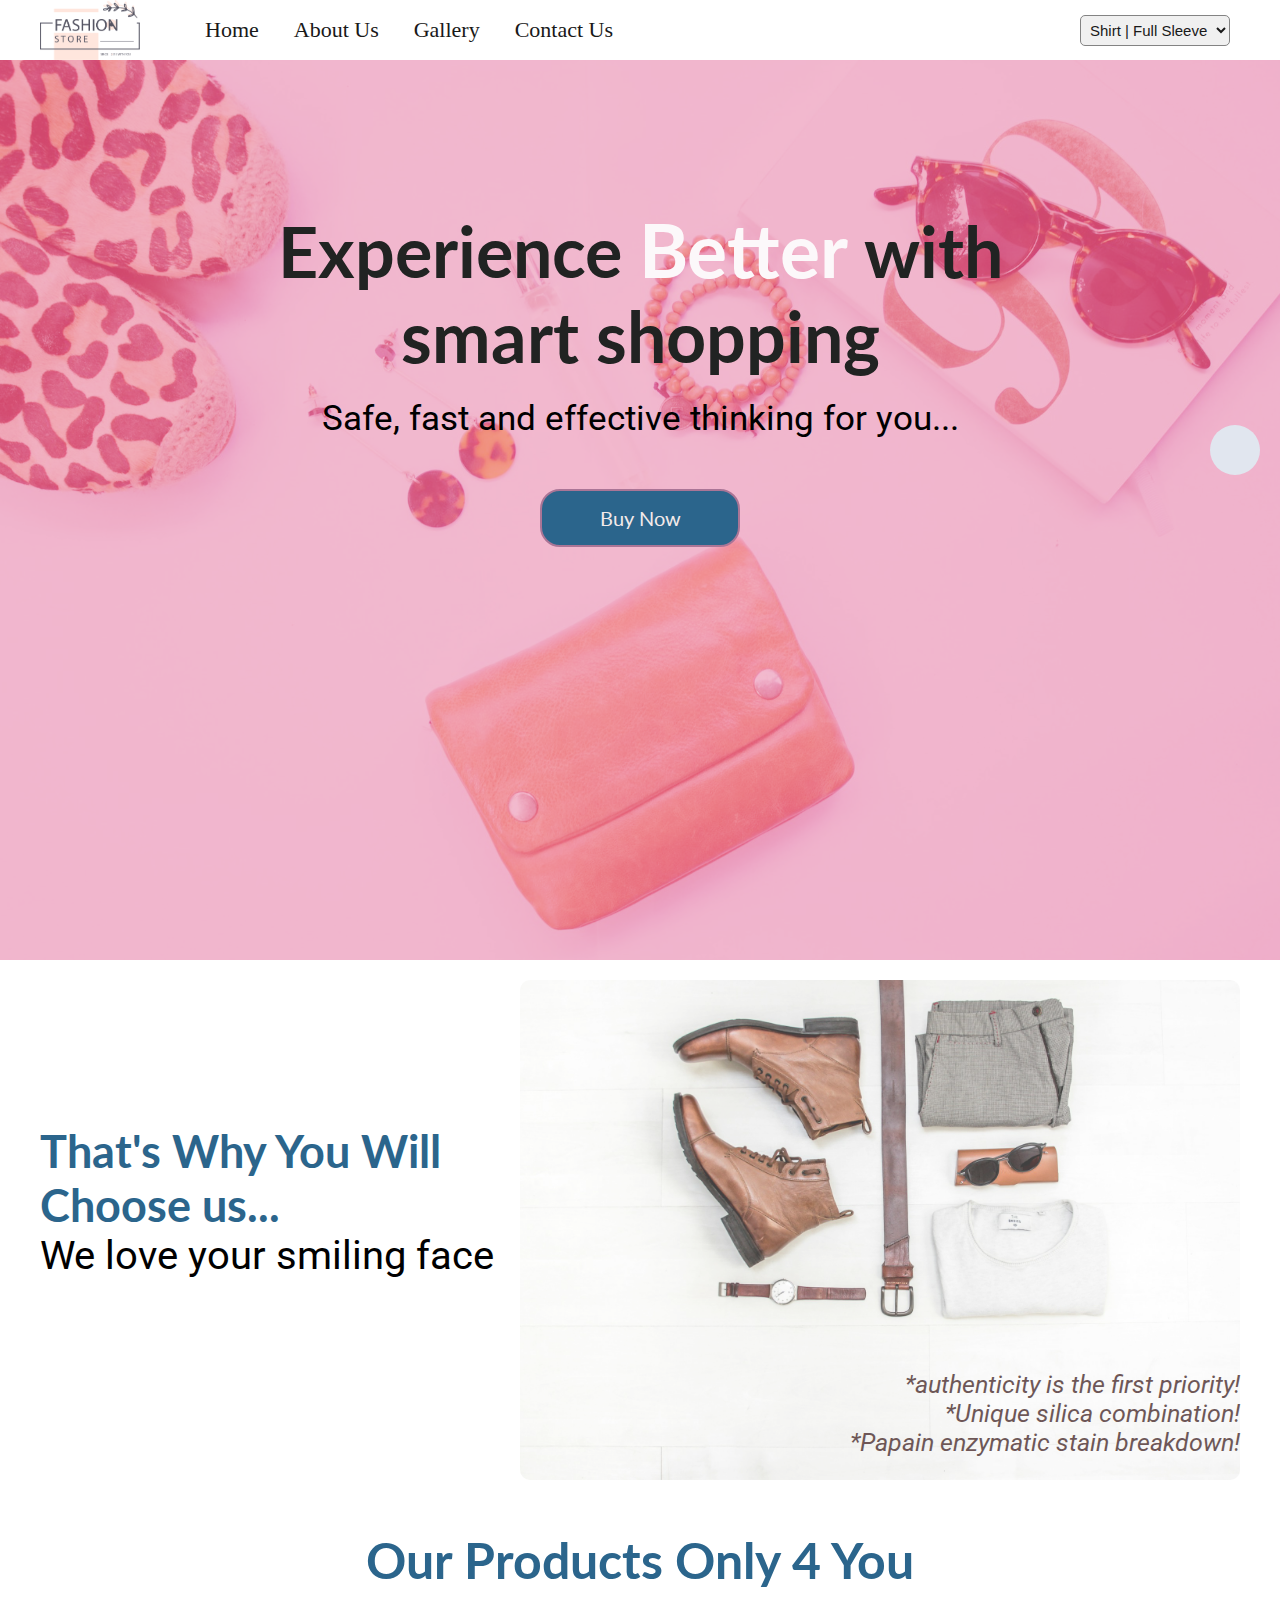
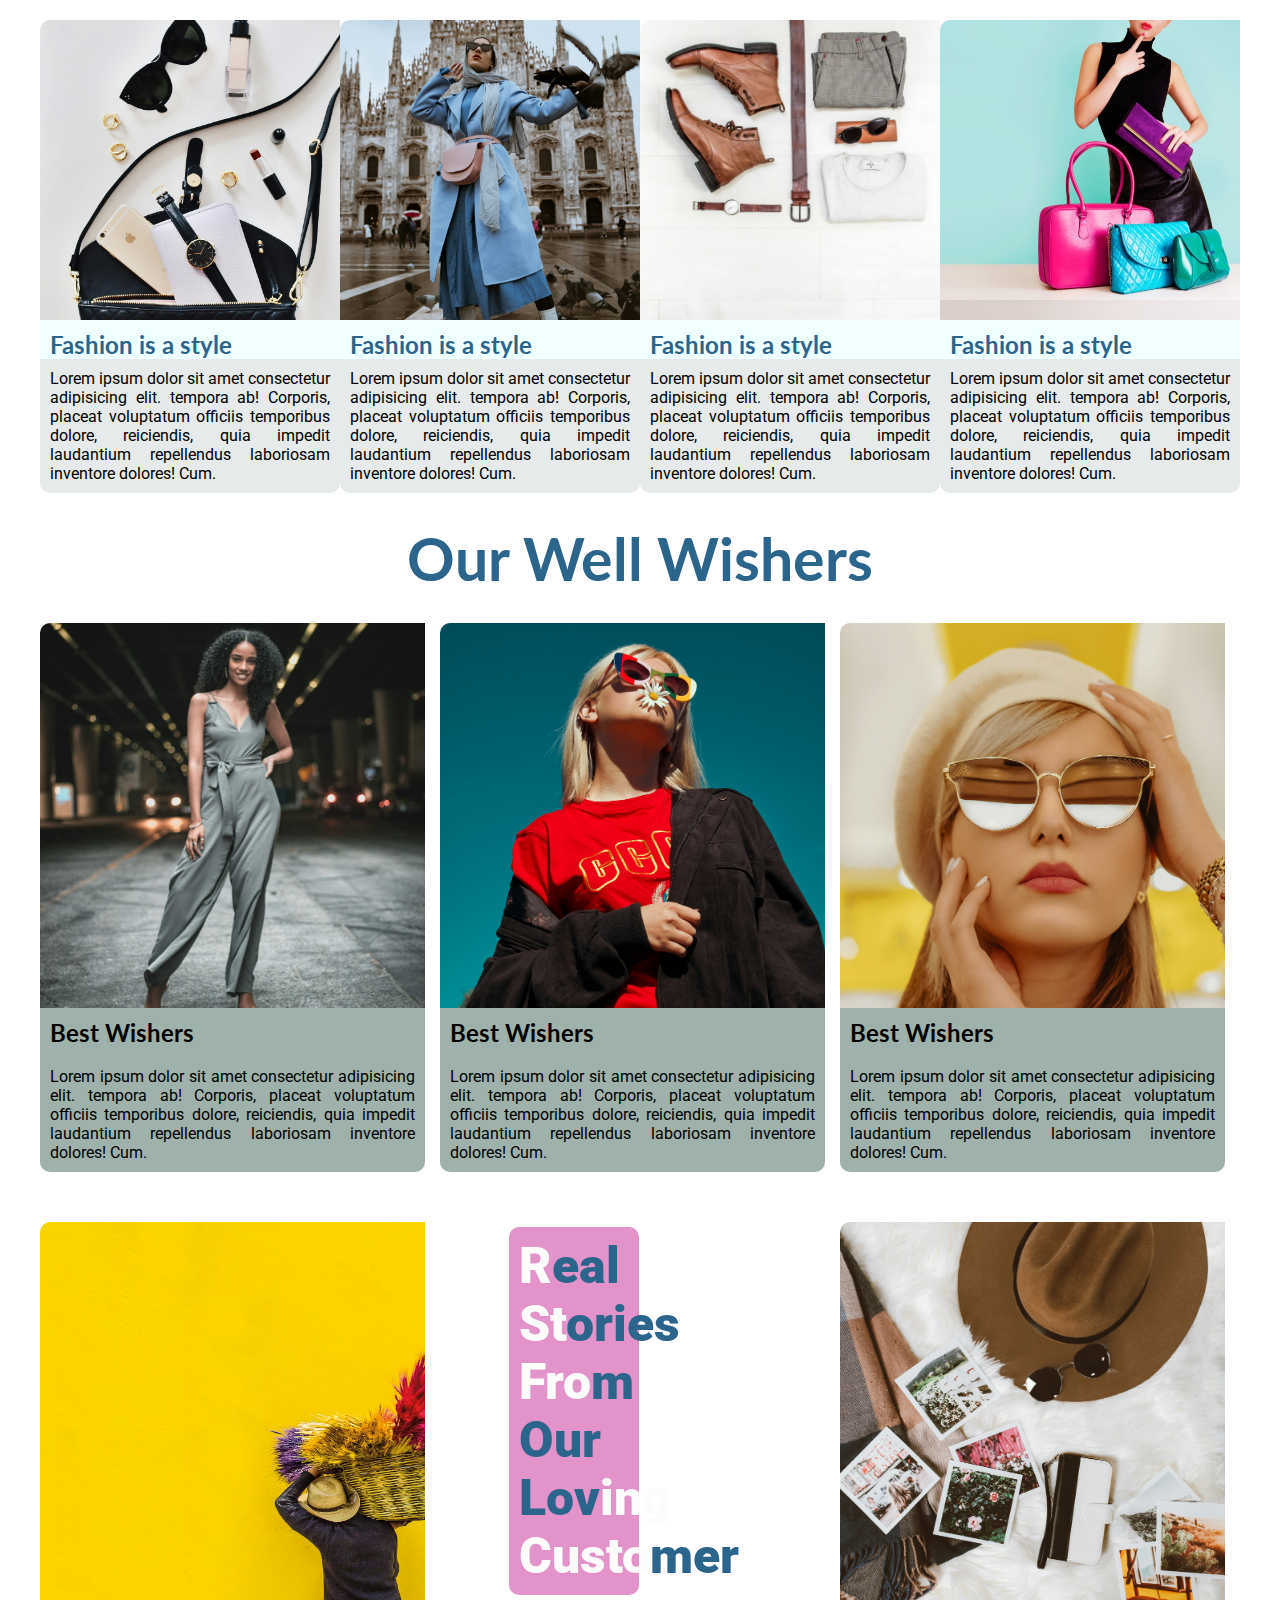
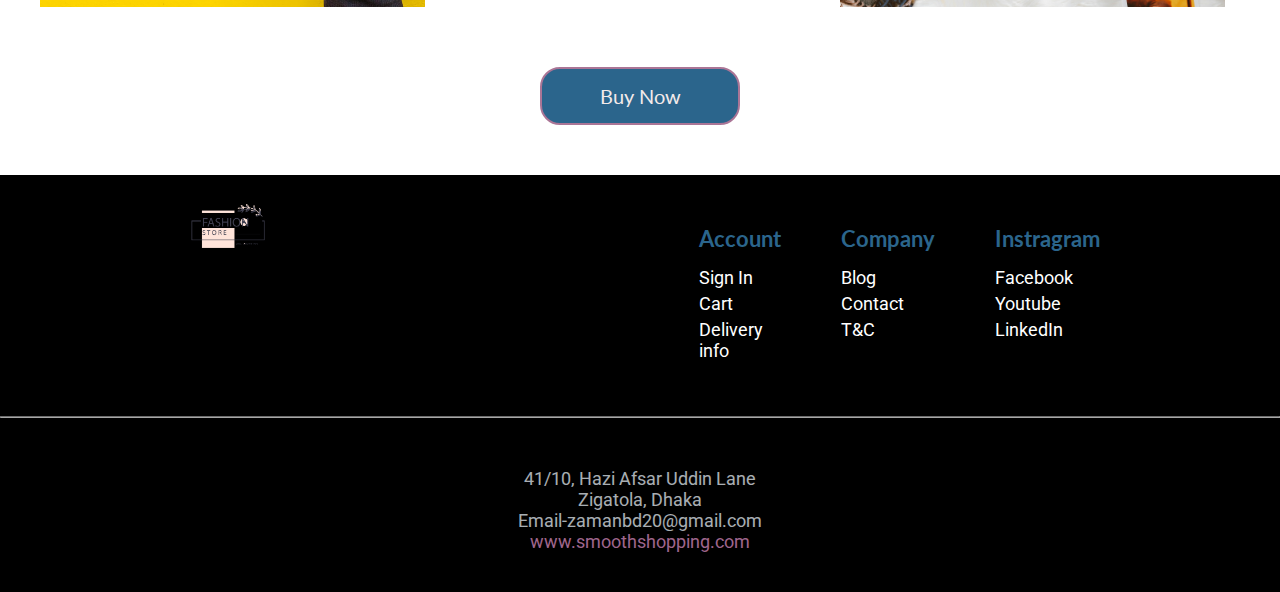
==== index.html @ bf4ece65 "first commit" ====
<!DOCTYPE html>
<html lang="en">
<head>
    <meta charset="UTF-8">
    <meta name="viewport" content="width=device-width, initial-scale=1.0">
    <title>Fashion</title>

    <!-- font awsome -->
    <link rel="stylesheet" href="https://cdnjs.cloudflare.com/ajax/libs/font-awesome/6.5.2/css/all.min.css"
    integrity="sha512-SnH5WK+bZxgPHs44uWIX+LLJAJ9/2PkPKZ5QiAj6Ta86w+fsb2TkcmfRyVX3pBnMFcV7oQPJkl9QevSCWr3W6A=="
    crossorigin="anonymous" referrerpolicy="no-referrer" />

<!-- css link -->
    <link rel="stylesheet" href="css/custom.css">
    <link rel="stylesheet" href="css/media.css">

    <!-- favicon -->
    <link rel="shortcut icon" href="image/logo.png" type="image/x-icon">

</head>
<body>
            <a href="https://www.facebook.com/zamanbd20/" target="_blank" class="facebook">
                <i class="fa-brands fa-facebook"></i>
            </a>
    <nav>
        <div class="navLeft">
            <div class="navLogo">
                <a href="./home.html"><img src="image/logo edit.png" alt="logo"></a>
            </div>
            <div class="navMenu">
                <ul>
                    <li><a href="./home.html">Home</a></li>
                    <li><a href="./aboutus.html">About Us</a></li>
                    <li><a href="./gallery.html">Gallery</a></li>
                    <li><a href="./contact.html">Contact Us</a></li>
                </ul>
            </div>
        </div>
        <div class="navRight">
            <div class="navCart">
                <a href=""><i class="fa-solid fa-cart-shopping"></i></a>
            <select name="" id="option">
                <option value="Shirt">Shirt | Full Sleeve</option>
                <option value="Pant">Pant | Denim</option>
                <option value="Frock">Frock | Weeding</option>
                <option value="Scart">Scart | Child</option>
            </select>
            <a href=""><i class="fa-solid fa-user"></i></a>
            </div>
            <div class="navLogin"></div>
        </div>
    </nav>

   <section class="heroSection">
    <div class="container">
        <!-- <img src="image/logo.png" alt=""> -->
        <h1>Experience <span class="span">Better</span> with <br> smart shopping</h1>
        <p>Safe, fast and effective thinking for you...</p>
        <a href="#" class="btn">Buy Now</a>
    </div>
   </section> 
   <section class="signatureProduct">
    <div class="signatureProductLeft">
        <h2>That's Why You Will Choose us...</h2>
        <p>We love your smiling face</p>
    </div>
    <div class="signatureProductRight">
            <div class="bgImageTxt">
                <p class="signP">*authenticity is the first priority!</p>
                <p>*Unique silica combination!</p>
                <p>*Papain enzymatic stain breakdown!</p>
            </div>
    </div>
   </section>
   <section class="product heading">
    <h3>Our Products Only 4 You</h3>
   </section>
   <section class="productList">
    <div class="col-1-4">
        <div class="box-img">
            <img src="image/product1.jpg" alt="">
        </div>
        <div class="ing-text">
            <h2>Fashion is a style</h2>
            <p>Lorem ipsum dolor sit amet consectetur adipisicing elit. tempora ab! Corporis, placeat voluptatum officiis temporibus dolore, reiciendis, quia impedit laudantium repellendus laboriosam inventore dolores! Cum.</p>
        </div>
    </div>
    <div class="col-1-4">
        <div class="box-img">
            <img src="image/model2.jpg" alt="">
        </div>
        <div class="ing-text">
            <h2>Fashion is a style</h2>
            <p>Lorem ipsum dolor sit amet consectetur adipisicing elit. tempora ab! Corporis, placeat voluptatum officiis temporibus dolore, reiciendis, quia impedit laudantium repellendus laboriosam inventore dolores! Cum.</p>
        </div>
    </div>
    <div class="col-1-4">
        <div class="box-img">
            <img src="image/product3.jpg" alt="">
        </div>
        <div class="ing-text">
            <h2>Fashion is a style</h2>
            <p>Lorem ipsum dolor sit amet consectetur adipisicing elit. tempora ab! Corporis, placeat voluptatum officiis temporibus dolore, reiciendis, quia impedit laudantium repellendus laboriosam inventore dolores! Cum.</p>
        </div>
    </div>
    <div class="col-1-4">
        <div class="box-img">
            <img src="image/product5.jpg" alt="">
        </div>
        <div class="ing-text">
            <h2>Fashion is a style</h2>
            <p>Lorem ipsum dolor sit amet consectetur adipisicing elit. tempora ab! Corporis, placeat voluptatum officiis temporibus dolore, reiciendis, quia impedit laudantium repellendus laboriosam inventore dolores! Cum.</p>
        </div>
    </div>
   </section>
    <section class="goodWishersHeading">
        <h3>Our Well Wishers</h3>
    </section>
   <section class="goodWisher">
        <div class="col-1-3">
            <div class="box-img">
                <img src="image/model3.jpg" alt="">
            </div>
            <div class="ing-text">
                <h2>Best Wishers</h2>
                <p>Lorem ipsum dolor sit amet consectetur adipisicing elit. tempora ab! Corporis, placeat voluptatum officiis
                    temporibus dolore, reiciendis, quia impedit laudantium repellendus laboriosam inventore dolores! Cum.</p>
            </div>
        </div>
        <div class="col-1-3">
            <div class="box-img">
                <img src="image/model1.jpg" alt="">
            </div>
            <div class="ing-text">
                <h2>Best Wishers</h2>
                <p>Lorem ipsum dolor sit amet consectetur adipisicing elit. tempora ab! Corporis, placeat voluptatum officiis
                    temporibus dolore, reiciendis, quia impedit laudantium repellendus laboriosam inventore dolores! Cum.</p>
            </div>
        </div>
        <div class="col-1-3">
            <div class="box-img">
                <img src="image/model4.jpg" alt="">
            </div>
            <div class="ing-text">
                <h2>Best Wishers</h2>
                <p>Lorem ipsum dolor sit amet consectetur adipisicing elit. tempora ab! Corporis, placeat voluptatum officiis
                    temporibus dolore, reiciendis, quia impedit laudantium repellendus laboriosam inventore dolores! Cum.</p>
            </div>
        </div>
   </section>
   <section class="realStories">
        <div class="col-1-3">
            <div class="box-img">
                <img src="image/story-1.jpg" alt="">
            </div>
        </div>
        
        <div class="col-1-3">
            <div class="box-txt">
                <p><span class="boxt-txt-span">R</span>eal <span class="boxt-txt-span">St</span>ories <span
                    class="boxt-txt-span">Fro</span>m Our Lov<span class="boxt-txt-span">ing</span>
                    <span class="boxt-txt-span">Custo</span>mer
                </p>
            </div>
        </div>
        <div class="col-1-3">
            <div class="box-img">
                <img src="image/story-2.jpg" alt="">
            </div>
        </div>
   </section>
    <section class="last-btn">
    <a href="#" class="btn">Buy Now</a>
    </section>

<footer class="footer">
    <div class="footerUper">
            <div class="footerLeft">
                <img src="image/logo.png" alt="">
            </div>
            
            <div class="footerRight">
                <div class="right-txt">
                    <div class="right-txt-1">
                        <h4>Account</h4>
                        <p>Sign In</p>
                        <p>Cart</p>
                        <p>Delivery info</p>
                    </div>
                    <div class="right-txt-1">
                        <h4>Company</h4>
                        <p>Blog</p>
                        <p>Contact</p>
                        <p>T&C</p>
                    </div>
                    <div class="right-txt-1">
                        <h4>Instragram</h4>
                        <p>Facebook</p>
                        <p>Youtube</p>
                        <p>LinkedIn</p>
                    </div>
                </div>
            </div>
    </div>

    <div class="footerLower">
       <hr class="hrLine">

        <div class="address">
            <p>41/10, Hazi Afsar Uddin Lane <br>Zigatola, Dhaka <br>Email-zamanbd20@gmail.com <br><span class="web">www.smoothshopping.com</span></p>
        </div>
    </div>
</footer>
</body>

</html>
---- css/custom.css ----
@import url('https://fonts.googleapis.com/css2?family=Lato:ital,wght@0,100;0,300;0,400;0,700;0,900;1,100;1,300;1,400;1,700;1,900&family=Roboto:ital,wght@0,100;0,300;0,400;0,500;0,700;0,900;1,100;1,300;1,400;1,500;1,700;1,900&display=swap');

*{
    margin: 0;
    padding: 0;
    box-sizing: border-box;
}

:root{
    --headerFont:"Lato", sans-serif;
    --themeFont: "Roboto", sans-serif;
    --bgColor: rgb(229, 187, 187);
    --specialColor:rgb(43, 101, 140);
}

h1, h2, h3, h4, h5{
    font-family: var(--headerFont);
}

img{
    max-width: 100%;
    display: block;
}

p{
    font-family: var(--themeFont);
}

/* column css */
.col-1-2{
    max-width: 50%;
    flex-basis: 50%;
    width: 100%;
 }
.col-1-3{
    max-width: 33.33%;
    flex-basis: 33.33%;
    width: 100%;
 }
.col-1-4{
    max-width: 25%;
    flex-basis: 25%;
    width: 100%;
 }
/* column css */

.heroSection{
    height: 100vh;
    background-image: url(../image/product2.jpg);
    background-repeat: no-repeat;
    background-size: cover;
    background-position: top center;
    background-color: rgb(230, 135, 167);
    background-blend-mode: soft-light;
    margin-bottom: 20px;
 }

 .btn{
    text-decoration: none;
    background-color:var(--specialColor);
    color: rgb(243, 234, 234);
    width: 150px;
    text-align: center;
    font-size: 20px;
    font-family: var(--headerFont);
    /* display: inline-block; */
    padding: 15px 20px;
    border-radius: 20px;
    border: 2px solid rgb(170, 117, 150);
    transition-duration: .3s;
 }

 .btn:hover{
   background-color: var(--bgColor);
   color: black;
 }

/* Navbar css */

nav{
    margin: 0 auto;
    max-width: 1200px;
    display: flex;
    justify-content: space-between;
    position: sticky;
    z-index: 1;
    top: 0;
    background-color: #ffffff;
    opacity: 90%;
}

.navLogo img{
    align-items: center;
    width: 100px;
    margin-right: 40px;
    cursor: pointer;
}

.navLeft{
    display: flex;
    justify-content: space-between;
    align-items: center;
}

.navMenu ul{
    display: flex;
    text-decoration: none;
}
.navMenu ul li{
    display: flex;
    padding-left: 15px;
    text-decoration: none;  
}
.navMenu ul li a{
    display: block;
    text-decoration: none;
    color: var(--headerFont);
    font-size: 22px;
    padding: 5px 10px;
    justify-content: center;
    /* align-items: center; */
    transition-duration: .5s;
}
.navMenu ul li a:hover {
    background-color: var(--specialColor);
    border-radius: 10px;
    color: #f8f5f7;  
}
.navRight{
    display: flex;
    align-items: center;
}
.navCart i{
    font-size: 20px;
    padding: 0px 5px;
    color: var(--specialColor);
} 

#option{
    font-size: 15px;
    border-radius: 5px;
    padding: 5px;
}

.facebook{
    position: fixed;
    right: 0;
    top: 50%;
    transform: translateY(-50%);
    margin-right: 20px;
    width: 50px;
    height: 50px;
    background-color: #e1e6ef;
    border-radius: 50%;
    display: flex;
    justify-content: center;
    align-items: center;
    text-decoration: none;
    transition-duration: .6s;
    z-index: 2;
}
 
.facebook i{
    font-size: 30px;
    color: rgb(30, 94, 94);
    transition-duration: .4s;
}

.facebook i:hover{
    font-size: 31px;
    color: rgb(146, 65, 119);
}


 /* hero section css */
 .container{
    max-width: 1200px;
    height: 100vh;
    margin: 0 auto;
    align-items: center; 
 }
 .container h1{
    font-size: 70px;
    padding-top: 12%;
    text-align: center;
    color: rgb(33, 35, 34);
 }

.container p{
    font-size: 35px;
    text-align: center;
    padding-top: 20px;
 }

 .span{color: rgb(252, 248, 250);
    font-size: 75px;
}

.container .btn{
   display: block;
   margin: 0 auto;
   width: 200px;
   margin-top: 50px;
}

  /* signature product css */

.signatureProduct{
    display: flex;
    margin: 0 auto;
    max-width: 1200px;
    /* margin-bottom: 40px; */
}
.signatureProduct .signatureProductLeft{
    display: flex;
    flex-direction: column;
    height: 100px;
    max-width: 40%;
    width: 100%;
}
.signatureProductLeft h2{
    font-size: 45px;
    color:var(--specialColor);
    margin-top: 30%;

}
.signatureProductLeft p{
    display: flex;
    font-size: 40px;
    width: 500px;
    color:black;
}
.signatureProductRight{
    max-width: 60%;
    width: 100%;
    background-image: url(../image/product3.jpg);
    background-position: center;
    min-height: 500px;
    background-size: cover;
    border-radius: 10px;
    opacity: 75%;
    background-repeat: no-repeat;
}
.signatureProductRight p{
    font-style: italic;
    /* padding-right: 20px; */
    font-size: 25px;
    color:rgb(62, 30, 30); 
    text-align: end;
}

.signP{
    margin-top: 390px;
}

/* product list css */

.productList{
    display: flex;
    flex-basis: 50%;
    margin: 0 auto;
    max-width: 1200px;
    margin-bottom: 30px;
}

.product h3{
    margin-top: 50px;
    margin-bottom:30px;
    font-size: 50px;
    text-align: center;
    color: var(--specialColor);
}

.col-1-4{
    overflow: hidden;
    margin-right: 6 px;
}
.col-1-4 img{
    aspect-ratio: 1/1;
    object-fit: cover;
    /*  */
    transition-duration: .4s;
    border-top-left-radius: 10px;
}
.col-1-4:hover img{
    overflow: hidden;
    transform: scale(1.05); 
}
.col-1-3{
    overflow: hidden;
}
.col-1-3 img{
    aspect-ratio: 1/1;
    object-fit: cover;
    transition-duration: .4s;
    border-top-left-radius: 10px;
}
.col-1-3:hover img{
    transform: scale(1.05);
}

.col-1-4 p{
    background-color: rgb(230, 234, 234);
    text-align: justify;
    border-bottom-left-radius: 10px;
    border-bottom-right-radius: 10px;
    transition-duration: .5s;
    padding: 10px;
}
.col-1-3 p{
    background-color: rgb(58, 75, 75);
    text-align: justify;
    
    border-bottom-left-radius: 10px;
    border-bottom-right-radius: 10px;
    transition-duration: .5s;
    padding: 10px;
}
.col-1-4 h2{
    background-color: azure;
    text-align: left;
    
    color: var(--specialColor);
    transition-duration: .5s;
    padding-top: 10px;
    padding-left: 10px;
}
.col-1-4:hover h2{
   background-color: black; 
   color:#e293c9;
}
.col-1-4:hover p{
   background-color: black; 
   color: white;
}

/* good wishers css */

.goodWishersHeading{
    margin-bottom: 30px;
    font-size: 50px;
    text-align: center;
    color: var(--specialColor);
}

.goodWisher{
    display: flex;
    flex-wrap: nowrap;
    margin: 0 auto;
    max-width: 1200px;
    margin-bottom: 30px;
}

.goodWisher .col-1-3{
    max-width: 50%;
    margin-right: 15px;
    overflow: hidden;
}
.goodWisher .col-1-3 p{
    background-color: rgb(158, 177, 171);
}
.goodWisher .col-1-3 h2{
    padding: 10px;
    background-color: rgb(158, 177, 171);
}
.goodWisher .col-1-3:hover p{
    background-color: rgb(129, 174, 160);
}
.goodWisher .col-1-3:hover h2{
    
    padding: 10px;
    background-color: rgb(129, 174, 160);
}

/* real stories css */

.realStories{
    display: flex;
    flex-wrap: nowrap;
    margin: 0 auto;
    max-width: 1200px;
    margin-top: 50px;
    margin-bottom: 30px;
}

.realStories .col-1-3{
    max-width: 50%;
    margin-right: 15px;
    overflow: hidden;
}
.box-txt p{
    margin-left: 18%;
    background-color: #e293c9;
    width: 130px;
    margin-top: 5px;
    font-weight: 900;
    border-radius: 10px;
    font-size: 50px;
    color: var(--specialColor);
    transition-duration: .5s;
}

.box-txt:hover p{
    color: #0a0107;
    background-color: rgb(35, 68, 57);
}
.boxt-txt-span{
    color: rgb(251, 252, 251);
}
.last-btn{
    max-width: 1200px;
    margin: 0 auto;
    margin-bottom: 50px;
    display: flex;
    justify-content: center;
    align-items: center;
}
.last-btn .btn{
    margin-top: 30px;
    width: 200px;
}
/* contact css */
.contact{
    margin: 0 auto;
    max-width: 610px;
    text-align: center;
    padding: 100px 20px;
}
.contact form{
    display: flex;
    flex-wrap: wrap;
    justify-content: center;
}

.contact input, textarea{
    display: block;
    list-style: none;
    text-decoration: none;
    border: 2px solid rgb(196, 194, 194);
    border-radius: 5px;
    margin-bottom: 5px;
    padding: 15px 10px;
    text-align: center;
    width: 100%;
    font-size: 20px;
    opacity: 80%;
}

.contact button {
    display: flex;
    border: 2px solid #FFF;
    border-radius: 5px;
    padding: 10px 30px;
    justify-content: center;
    font-size: 30px;
    color:rgb(22, 23, 23);
    cursor: pointer;
    background-color: #c1c5cc;
    transition-duration: .5s;
}
.contact:hover button {
    color:rgb(125, 14, 14);
    cursor: pointer;
    background-color: #a6989e;
}
.contact button i {
    display: flex;
    color: #572748;
    font-size: 30px;
    margin-right: 10px;
    background-color: rgb(224, 234, 230);
    width: 50px;
    height: 50px;
    border-radius: 50%;
    justify-content: center;
    align-items: center; 
}
.submitContact{
    margin-top: 5%;
    font-weight:500;
    color: rgb(12, 12, 12);
}

.contact h2{
    font-size: 30px;
    color: #572748;
    margin-bottom: 20px;
}

.about{
    margin: 0 auto;
    max-width: 900px;
    display: flex;
    flex-wrap: wrap;
    justify-content: center;
    text-align: center;
    padding: 100px;
}

.about h2{
    font-size: 3em;
    width: 400px;
    color: #030002;
    margin-bottom: 20px;
    background-color: #e293c9;
    border-radius: 10px;
    padding: 10px 25px;
    }
.about p{
    font-size: 1.5em;
    color: #0e0d0d;
    margin-bottom: 18px;
    text-align: justify;
    }

/* gallery css */
.imageGallery{
    margin: 0 auto;
    padding: 100px 0;
    max-width: 1200px;
    display: flex;
    justify-content: center;
    flex-wrap: wrap;
}
.imageGallery img{
    display: flex;
    background-color: none;
    max-width: 300px;
    aspect-ratio: 9/12;
    object-fit: cover;
    margin: 5px;
    transition-duration: .6s;
    border-radius: 10px;
    filter: grayscale(.8);
    box-shadow:  10px 10px 10px 0px rgb(234, 243, 247);  
}

.imageGallery:hover img{
    box-shadow:  0px 0px 0px 0px rgb(234, 243, 247); 
    filter: grayscale(0);
}

.hoverImg{
    max-width: 33.33%;
    position: relative;
}

.hoverImg h3{
    text-align:center;
    position: absolute;
    transition-duration: .6s;
    font-size: 35px;
    bottom: 45%;
    transform: translateY(45%);
    color: white;
    width: 100%;
    opacity: 0;
}

.hoverImg:hover h3{
    opacity: 1;
    bottom: 50%;
    transform: translateY(50%);
}
/* footer css */

.footer{
    margin: 0 auto;
    display: flex;
    flex-direction: column;
    background-color: black;
    justify-content: space-between;
}

.footerUper{
    display: flex;
    justify-content: space-between;
    margin-left: 150px;
    margin-right: 150px;
}

.footerLeft img{
    max-width: 30%;
    width: 100%;
    cursor: pointer;
}

.footerRight .right-txt{
    display: flex;
    flex-direction: row;
}

.right-txt-1{
    color: white;
    font-size: 18px;
    padding: 50px 30px;
}
.right-txt-1 p{
    padding-bottom: 5px;
    cursor: pointer;
}
.right-txt-1 h4{
    font-size: 22px;
    padding-bottom: 15px;
    color: var(--specialColor);
}

.footerLower{
    display: flex;
    flex-direction: column;
    margin-bottom: 20px;
}

.footerLower .address p{
    margin-top: 30px;
    padding-bottom: 5px;
    color: aliceblue;
    font-size: 18px;
    padding: 20px 20px;
    text-align: center;
    opacity: 70%;
}

hr{
    opacity: 70%;
}

.web{
    color: #e293c9;
    cursor: pointer;
}
---- css/media.css ----
/* Responsive css */

@media(max-width: 1500px){
    
}
@media(max-width: 767px){
    .container{
        height: 70vh;
    }
    .navLogo img{
    width: 80px;
}
    nav{
    flex-direction: column;
    background-color: #ede3e3;
    position: static;
    z-index: 0;
}
.navLeft{
    flex-direction: column;
}
.navRight{
    margin:5px 0px;
    flex-direction: column-reverse;
    align-items: center;
}

.navMenu ul li a{
    font-size: 18px;
}

.heroSection{
    height: 60vh;
    margin-bottom: 5px; 
 }

.container{
    display: flex;
    flex-direction: column;
    justify-content: center;
    align-items: center;
}
.container h1{
    font-size: 30px;
    padding-top: 10px;
 }
.container p{
    font-size: 25px;
    width: 270px;
 }

 .span{
    font-size: 30px;
}

.signatureProduct {
    flex-direction: column;
}
.signatureProduct .signatureProductLeft {
    display: flex;
    align-items: center;
    flex-direction: column-reverse;
    max-width: 100%;
    text-align: center;
    margin-bottom: 20px;  
}
.signatureProductLeft h2 {
    font-size: 35px;
    margin-top: 20%;
    background-color: rgb(194, 216, 236);
    padding: 10px;
    border-radius: 10px;
    max-width: 600px;
}

.signatureProductRight {
    max-width: 100%;
    opacity: 85%;
}
.signatureProductLeft p {
visibility: hidden;
}

.product{
    display: flex;
    justify-content: center;
    align-items: center;
}
.product h3 {
    margin-top: 20px;
    margin-bottom: 20px;
    font-size: 35px;
    background-color: lightcoral;
    border-radius: 10px;
    max-width: 600px;
    padding: 10px 25px;
}
.productList{
    flex-direction: column;
}
.productList .col-1-4{
    max-width: 100%;
}
.goodWishersHeading{
    display: flex;
    justify-content: center;
    align-items: center;
}
.goodWishersHeading h3{
    font-size: 35px;
    padding: 10px 35px;
    background-color: rgb(195, 215, 233);
    max-width: 600px;
    border-radius: 10px;
    margin: 0px;
}
.goodWisher {
    flex-direction: column;
}
.goodWisher .col-1-3 {
    max-width: 100%;
}

.realStories {
    flex-direction: column;
}

.realStories .col-1-3{
    max-width: 100%;
}

.realStories .col-1-3 .box-txt{
    display: flex;
    justify-content: center;
    align-items: center;
}
.box-txt p{
    margin-left: 0%;
    background-color: #e2bcd7;
    width: 200px;
    margin-top: 10px;
    margin-bottom: 10px;
    font-weight: 700;
    font-size: 40px;
}

.last-btn .btn {
    margin-top: 30px;
    margin-left: 0%;
    width: 200px;
}

.footerUper{
    display: flex;
    flex-direction: column;
    justify-content: center;
    align-items: center;
    margin: 0px;
}
.footerLeft{
    display: flex;
    justify-content: center;
    align-items: center;
}
.footerRight .right-txt{
    display: flex;
    flex-direction: row;
}
.right-txt-1{
    color: white;
    font-size: 18px;
    padding: 10px 10px;
}

.imageGallery img{
    max-width: 100%;
}
/* .imageGallery{
    flex-direction: column;
    justify-content: center;
    align-items: center;
} */

.hoverImg{
    max-width: 100%;
}

.contact{
    max-width: 470px;
}

}
@media(max-width: 600px){

    .col-1-3{
        max-width: 30%;
    }
        .container{
        height: 60vh;
    }
    .navLogo img{
    width: 70px;
}

.navMenu ul li a{
    padding: 2px 3px;
}
    nav{
    background-color: #bcbaba;
    
}
.navRight{
    margin:10px 0px;
}

}
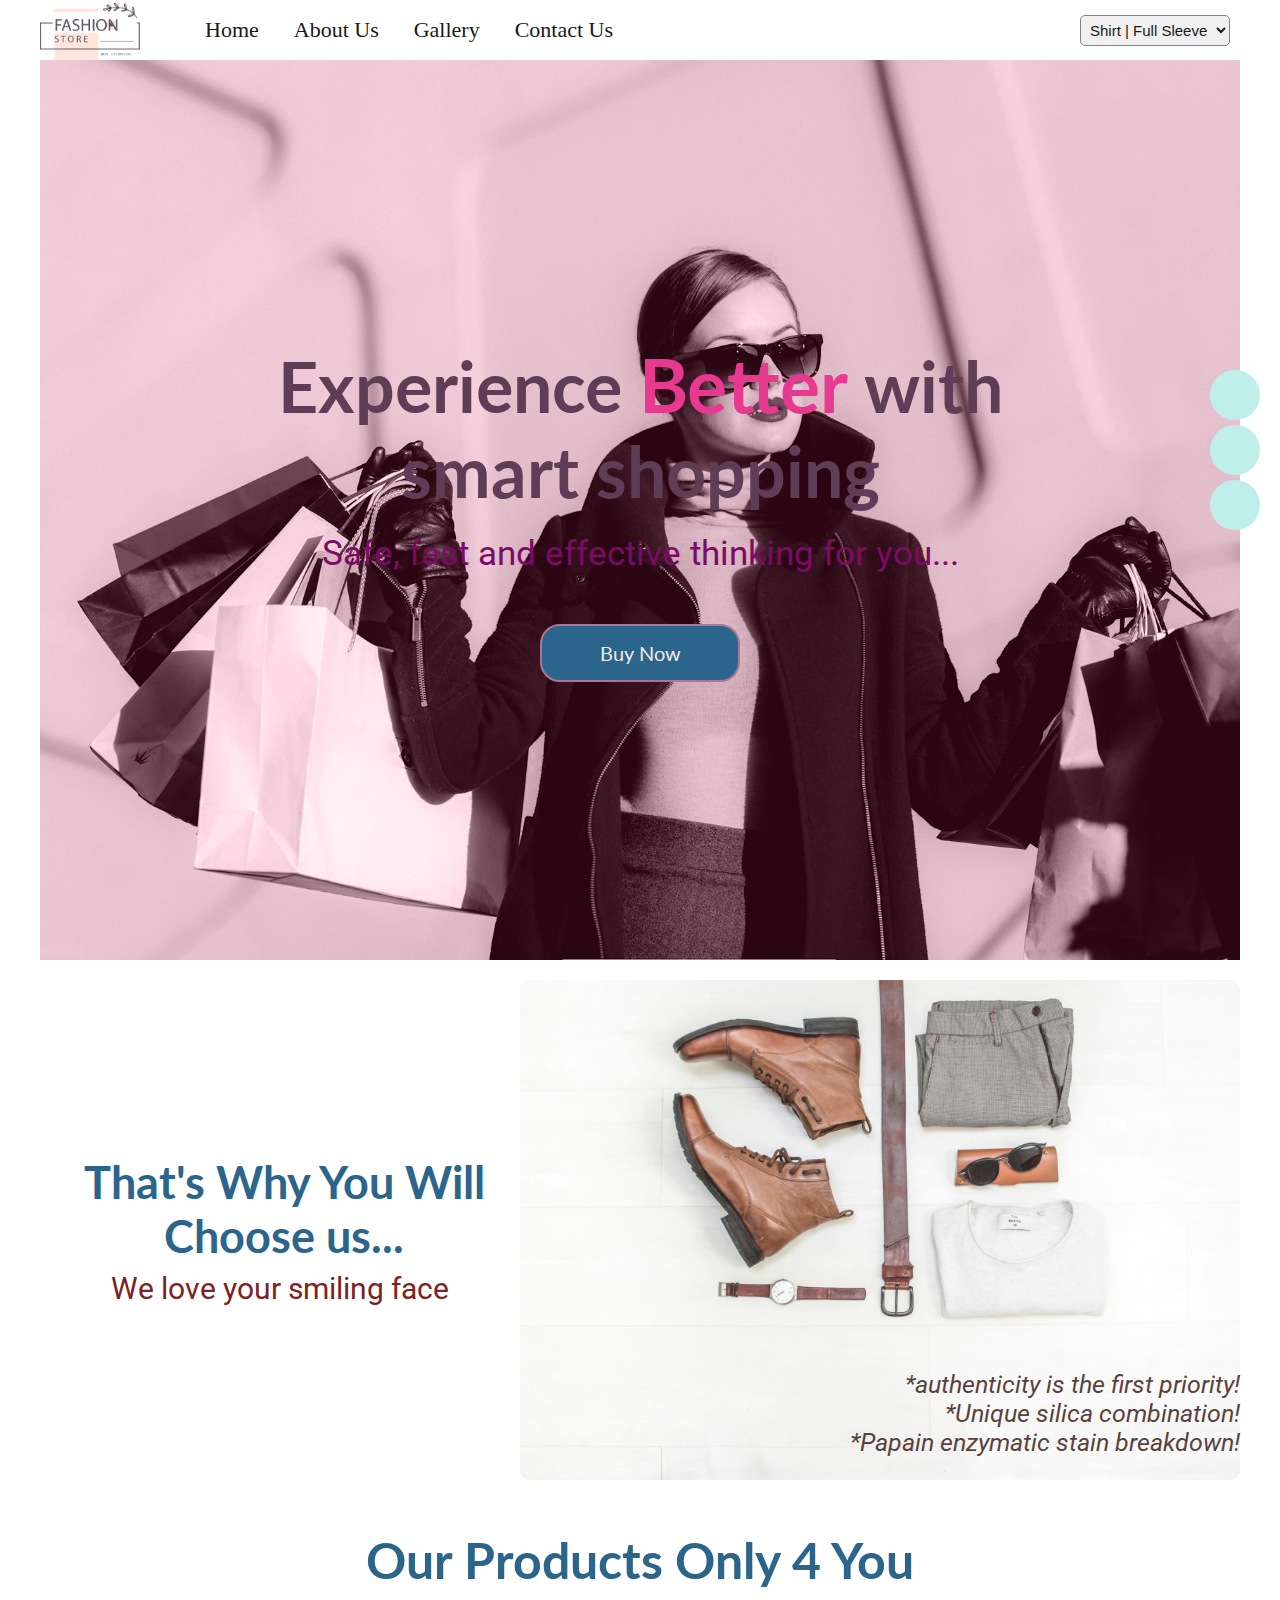
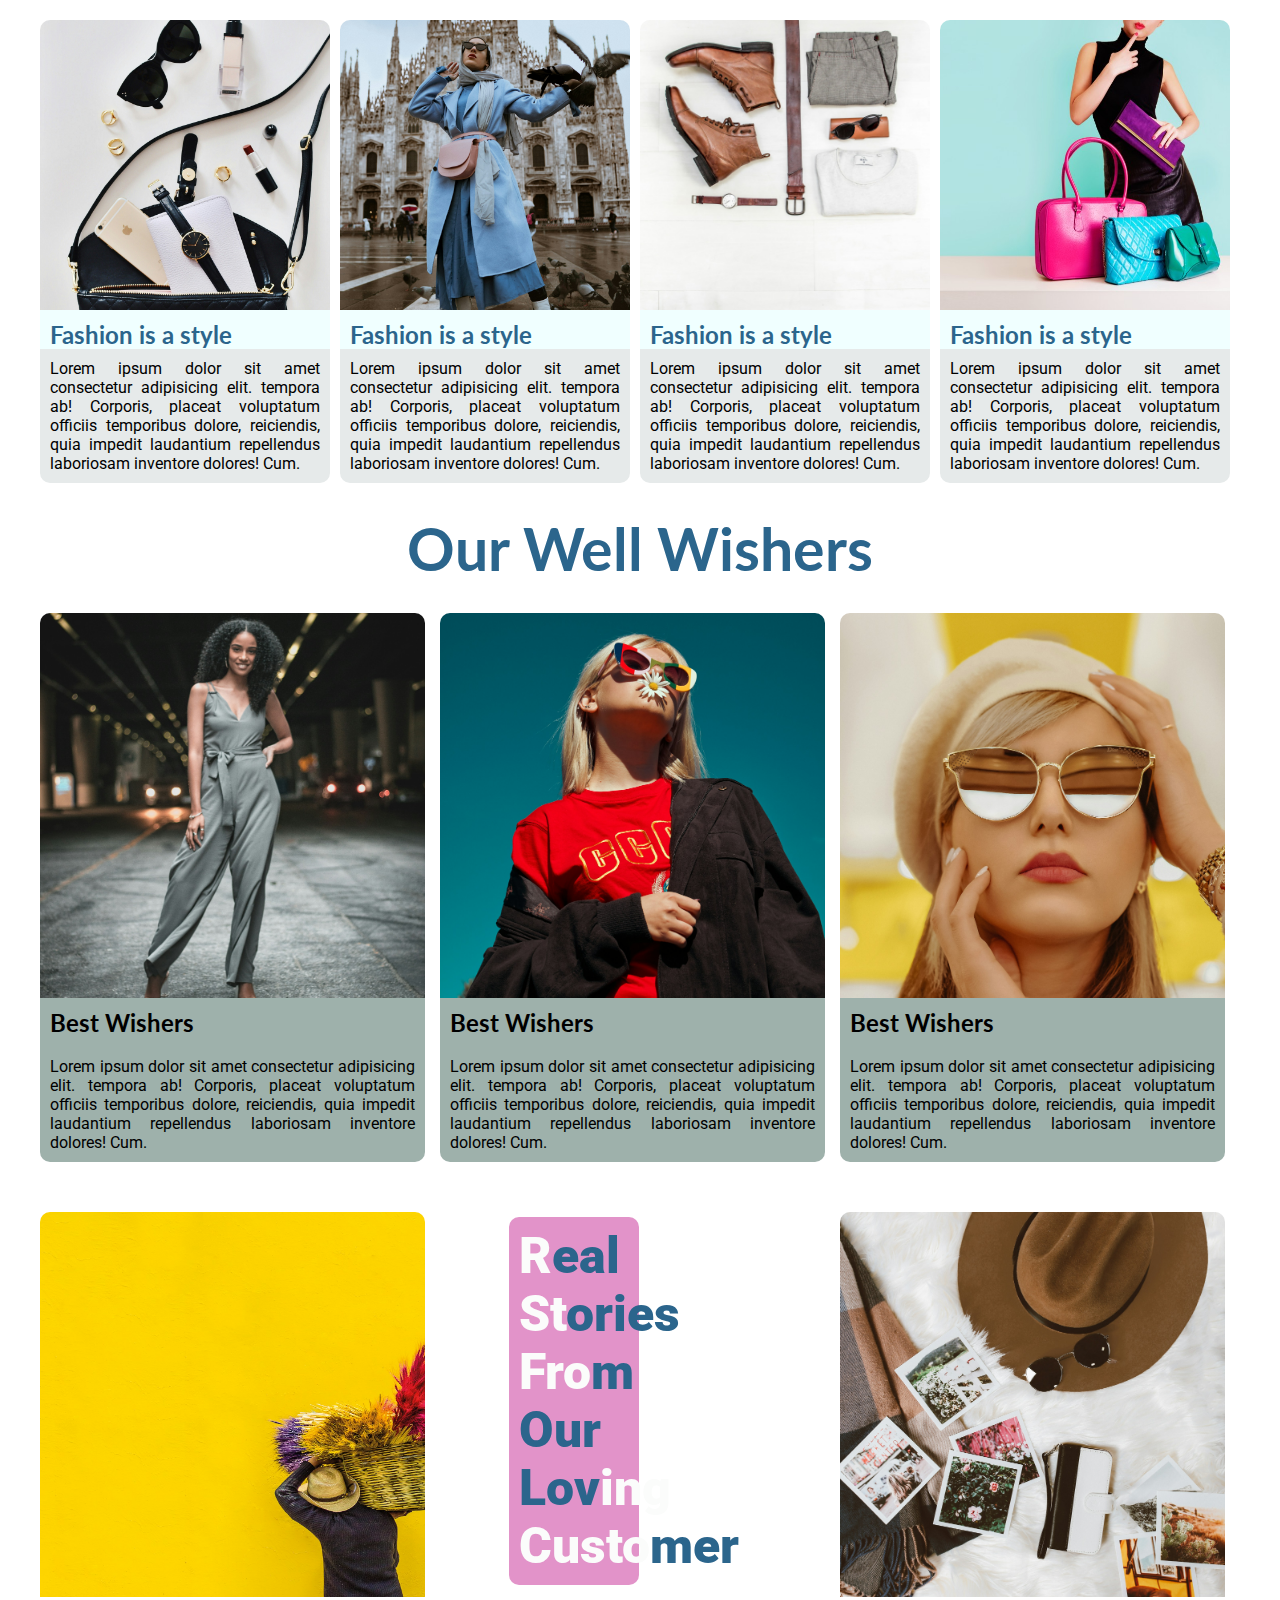
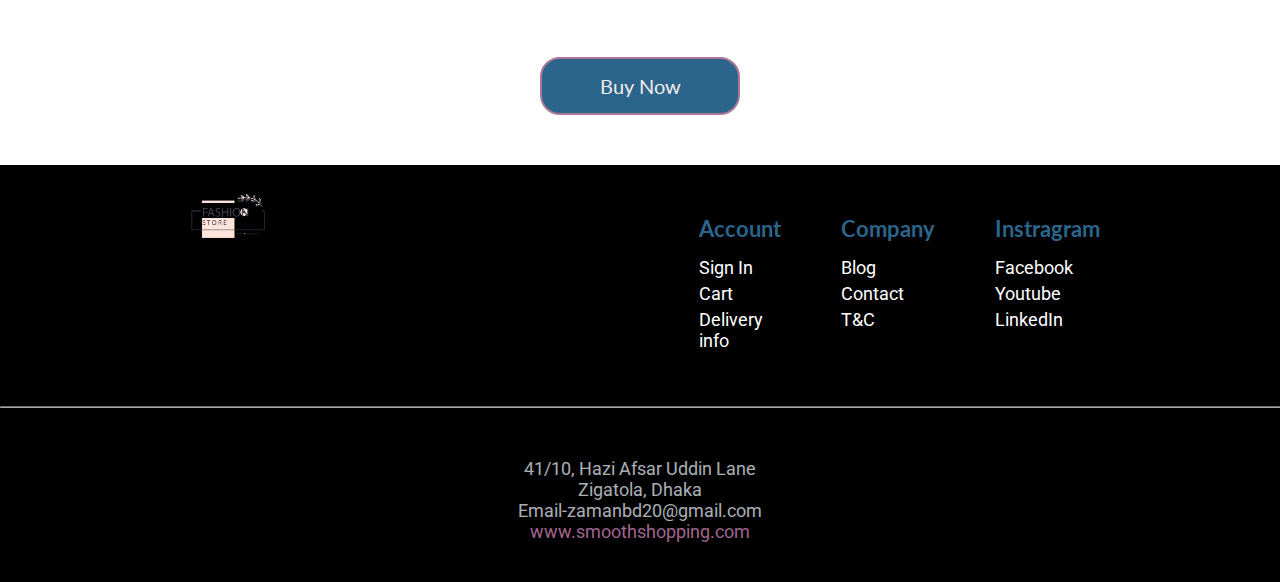
==== commit 458ae6fc: "socialIcon" ====
--- a/index.html
+++ b/index.html
@@ -19,9 +19,25 @@
 
 </head>
 <body>
-            <a href="https://www.facebook.com/zamanbd20/" target="_blank" class="facebook">
-                <i class="fa-brands fa-facebook"></i>
-            </a>
+    <div class="social">
+        <ul class="socialIcon">
+            <li>
+                <a href="https://www.facebook.com/zamanbd20/" target="_blank" class="iconAll">
+                <i class="fa-brands fa-facebook-f"></i>
+                </a>
+            </li>
+            <li>
+                <a href="https://www.facebook.com/zamanbd20/" target="_blank">
+                <i class="fa-brands fa-github"></i>
+                </a>
+            </li>
+            <li>
+                <a href="https://www.facebook.com/zamanbd20/" target="_blank">
+                <i class="fa-brands fa-twitter"></i>
+                </a>
+            </li>
+        </ul>
+    </div>
     <nav>
         <div class="navLeft">
             <div class="navLogo">
--- a/css/custom.css
+++ b/css/custom.css
@@ -44,17 +44,6 @@
     width: 100%;
  }
 /* column css */
-
-.heroSection{
-    height: 100vh;
-    background-image: url(../image/product2.jpg);
-    background-repeat: no-repeat;
-    background-size: cover;
-    background-position: top center;
-    background-color: rgb(230, 135, 167);
-    background-blend-mode: soft-light;
-    margin-bottom: 20px;
- }
 
  .btn{
     text-decoration: none;
@@ -143,93 +132,140 @@
     padding: 5px;
 }
 
-.facebook{
+.socialIcon{
     position: fixed;
     right: 0;
     top: 50%;
     transform: translateY(-50%);
     margin-right: 20px;
+    z-index: 2;
+}
+.socialIcon:hover{
+    background-color: transparent;
+}
+
+.social ul{
+    display: flex;
+    flex-direction: column;
+    gap: 5px;
+    list-style: none;
+}
+ 
+.socialIcon i{
     width: 50px;
     height: 50px;
-    background-color: #e1e6ef;
     border-radius: 50%;
+    transition-duration: .5s;
     display: flex;
     justify-content: center;
     align-items: center;
+    background-color: rgb(191, 238, 235);
+    border: 2px solid rgb(191, 238, 235);
+    display: flex;
+    font-size: 30px;
+    color: #7b0b64;
+}
+
+.socialIcon li a{
     text-decoration: none;
-    transition-duration: .6s;
-    z-index: 2;
-}
- 
-.facebook i{
-    font-size: 30px;
-    color: rgb(30, 94, 94);
-    transition-duration: .4s;
-}
-
-.facebook i:hover{
-    font-size: 31px;
-    color: rgb(146, 65, 119);
+}
+
+.socialIcon i:hover{
+    background-color: transparent;
+    color: rgb(61, 113, 180);
 }
 
 
  /* hero section css */
+ .heroSection{
+    margin: 0 auto;
+    max-width: 1200px;
+    height: 100vh;
+    background-image: url(../image/shopping1.jpg);
+    background-repeat: no-repeat;
+    background-size: cover;
+    background-position: top center;
+    background-color: rgb(127, 91, 103);
+    background-blend-mode:luminosity;
+    transition-duration: .5s;
+    margin-bottom: 20px;
+ }
+  .heroSection:hover{
+    background-image: url(../image/product2.jpg);
+    background-color: rgb(196, 123, 147);
+    background-blend-mode:hard-light;
+ }
  .container{
     max-width: 1200px;
     height: 100vh;
     margin: 0 auto;
+    display: flex;
+    flex-direction: column;
+    justify-content: center;
     align-items: center; 
  }
  .container h1{
     font-size: 70px;
-    padding-top: 12%;
-    text-align: center;
-    color: rgb(33, 35, 34);
- }
-
+    text-align: center;
+    transition-duration: .5s;
+    color: rgb(94, 62, 86);
+ }
+
+ .container:hover h1{
+    color: darkcyan;
+ }
 .container p{
     font-size: 35px;
-    text-align: center;
+    color: #7b0b64;
+    text-align: center;
+    transition-duration: .5s;
     padding-top: 20px;
  }
-
- .span{color: rgb(252, 248, 250);
+ .container:hover p{
+    font-size:38px;
+    color: #060506;
+ }
+ .span{color: rgb(232, 57, 144);
     font-size: 75px;
 }
-
 .container .btn{
    display: block;
    margin: 0 auto;
    width: 200px;
    margin-top: 50px;
 }
-
   /* signature product css */
-
 .signatureProduct{
     display: flex;
     margin: 0 auto;
     max-width: 1200px;
-    /* margin-bottom: 40px; */
 }
 .signatureProduct .signatureProductLeft{
     display: flex;
+    justify-content: center;
+    align-items: center;
     flex-direction: column;
-    height: 100px;
     max-width: 40%;
     width: 100%;
 }
 .signatureProductLeft h2{
     font-size: 45px;
+    text-align: center;
     color:var(--specialColor);
-    margin-top: 30%;
-
+    transition-duration: .5s;
+    margin-left: 8px;
+}
+
+.signatureProductLeft:hover h2{
+    font-size:48px;
+    color:lightseagreen;
 }
 .signatureProductLeft p{
-    display: flex;
-    font-size: 40px;
-    width: 500px;
-    color:black;
+    font-size: 30px;
+    transition-duration: .5s;
+    text-align: center;
+    margin-top: 8px;
+    color:rgb(124, 35, 35);
 }
 .signatureProductRight{
     max-width: 60%;
@@ -239,7 +275,7 @@
     min-height: 500px;
     background-size: cover;
     border-radius: 10px;
-    opacity: 75%;
+    opacity: 85%;
     background-repeat: no-repeat;
 }
 .signatureProductRight p{
@@ -263,7 +299,6 @@
     max-width: 1200px;
     margin-bottom: 30px;
 }
-
 .product h3{
     margin-top: 50px;
     margin-bottom:30px;
@@ -271,9 +306,9 @@
     text-align: center;
     color: var(--specialColor);
 }
-
 .col-1-4{
     overflow: hidden;
+    margin-right: 10px;
     margin-right: 6 px;
 }
 .col-1-4 img{
@@ -282,6 +317,7 @@
     /*  */
     transition-duration: .4s;
     border-top-left-radius: 10px;
+    border-top-right-radius: 10px;
 }
 .col-1-4:hover img{
     overflow: hidden;
@@ -311,7 +347,6 @@
 .col-1-3 p{
     background-color: rgb(58, 75, 75);
     text-align: justify;
-    
     border-bottom-left-radius: 10px;
     border-bottom-right-radius: 10px;
     transition-duration: .5s;
@@ -343,7 +378,6 @@
     text-align: center;
     color: var(--specialColor);
 }
-
 .goodWisher{
     display: flex;
     flex-wrap: nowrap;
@@ -352,6 +386,10 @@
     margin-bottom: 30px;
 }
 
+.box-img img{
+    border-top-left-radius: 10px;
+    border-top-right-radius: 10px;
+}
 .goodWisher .col-1-3{
     max-width: 50%;
     margin-right: 15px;
--- a/css/media.css
+++ b/css/media.css
@@ -4,9 +4,6 @@
     
 }
 @media(max-width: 767px){
-    .container{
-        height: 70vh;
-    }
     .navLogo img{
     width: 80px;
 }
@@ -20,17 +17,15 @@
     flex-direction: column;
 }
 .navRight{
-    margin:5px 0px;
+    margin:3px 0px;
     flex-direction: column-reverse;
     align-items: center;
 }
-
 .navMenu ul li a{
-    font-size: 18px;
-}
-
+    font-size: 20px;
+}
 .heroSection{
-    height: 60vh;
+    height: 100vh;
     margin-bottom: 5px; 
  }
 
@@ -40,19 +35,17 @@
     justify-content: center;
     align-items: center;
 }
-.container h1{
+.container h1 {
     font-size: 30px;
-    padding-top: 10px;
+    width: 250px;
+}
+.container p{
+    font-size: 28px;
+    width: 250px;
  }
-.container p{
+ .span{
     font-size: 25px;
-    width: 270px;
- }
-
- .span{
-    font-size: 30px;
-}
-
+}
 .signatureProduct {
     flex-direction: column;
 }
@@ -66,13 +59,11 @@
 }
 .signatureProductLeft h2 {
     font-size: 35px;
-    margin-top: 20%;
     background-color: rgb(194, 216, 236);
     padding: 10px;
     border-radius: 10px;
     max-width: 600px;
 }
-
 .signatureProductRight {
     max-width: 100%;
     opacity: 85%;
@@ -80,7 +71,6 @@
 .signatureProductLeft p {
 visibility: hidden;
 }
-
 .product{
     display: flex;
     justify-content: center;
@@ -97,9 +87,16 @@
 }
 .productList{
     flex-direction: column;
+    justify-content: center;
+    align-items: center;
 }
 .productList .col-1-4{
     max-width: 100%;
+    flex-basis: 100%;
+    display: flex;
+    flex-direction: column;
+    align-items: center;
+    justify-content: center;
 }
 .goodWishersHeading{
     display: flex;
@@ -191,26 +188,27 @@
 
 }
 @media(max-width: 600px){
-
     .col-1-3{
         max-width: 30%;
     }
-        .container{
-        height: 60vh;
-    }
-    .navLogo img{
+   .navLogo img{
     width: 70px;
-}
-
+    padding: 0px;
+}
+    nav{
+    flex-direction: column;
+    background-color: #ede3e3;
+    position: static;
+    z-index: 0;
+}
+.navLeft{
+    flex-direction: column;
+}
+.navRight{
+    margin:3px 0px;
+    align-items: center;
+}
 .navMenu ul li a{
-    padding: 2px 3px;
-}
-    nav{
-    background-color: #bcbaba;
-    
-}
-.navRight{
-    margin:10px 0px;
-}
-
+    font-size: 15px;
+}
 }